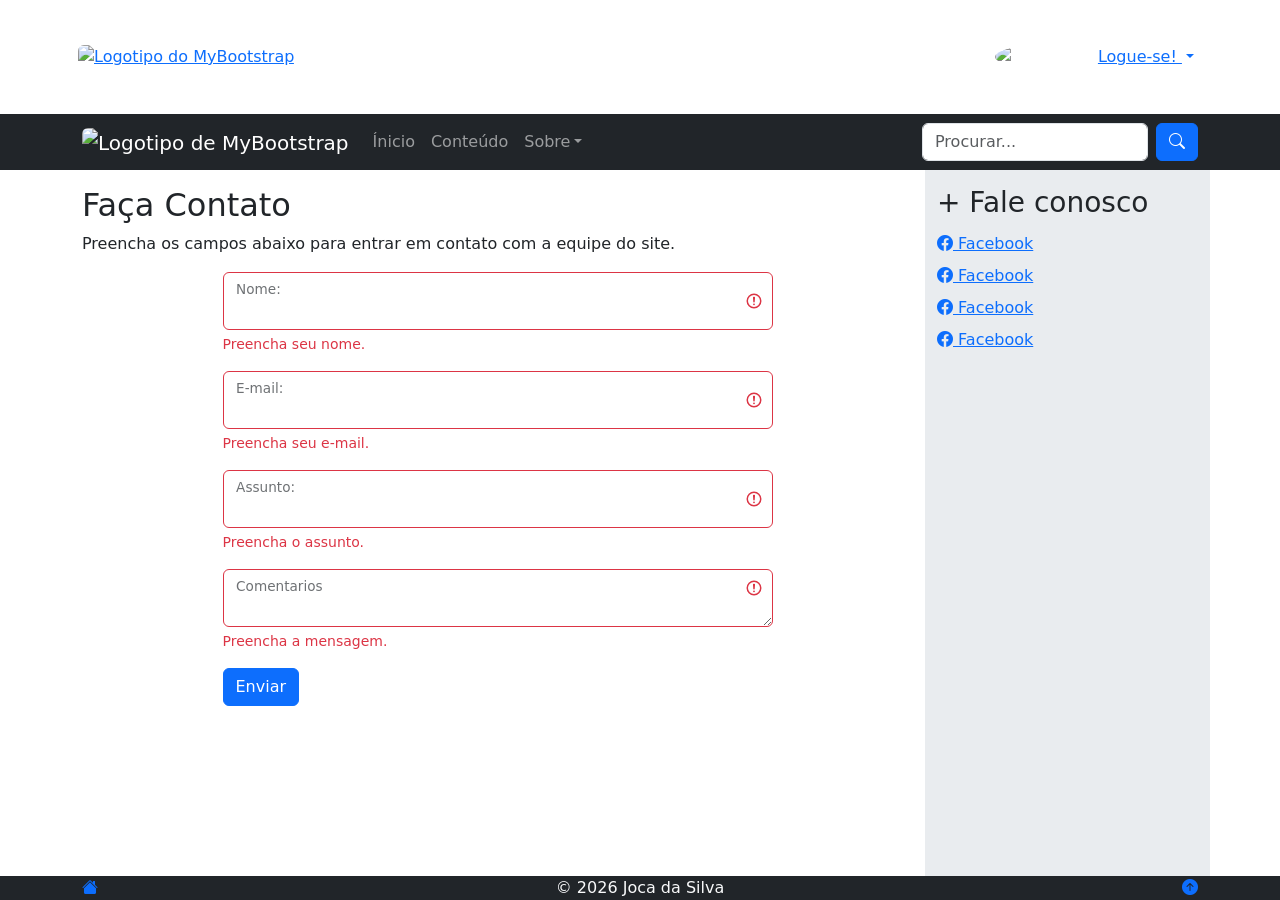
==== pedido.html @ d68b4a7c "atualização no sistema" ====
<!DOCTYPE html>
<html lang="pt-BR">

<head>
    <meta charset="UTF-8">
    <meta name="viewport" content="width=device-width, initial-scale=1.0">
    <!-- Importa o framework Bootstrap 5 CSS -->
    <link href="https://cdn.jsdelivr.net/npm/bootstrap@5.3.8/dist/css/bootstrap.min.css" rel="stylesheet"
        integrity="sha384-sRIl4kxILFvY47J16cr9ZwB07vP4J8+LH7qKQnuqkuIAvNWLzeN8tE5YBujZqJLB" crossorigin="anonymous">
    <link rel="stylesheet" href="https://cdn.jsdelivr.net/npm/bootstrap-icons@1.13.1/font/bootstrap-icons.min.css">
    <link rel="stylesheet" href="css/main.css">
    <title>MyBootstrap</title>
</head>

<body data-bs-theme="light" class="d-flex flex-column min-vh-100">

    <div id="wrap" class="flex-grow-1 d-flex flex-column min-vh-100">
        <header class="bg-black-blueoil">
            <!-- Jumbotron -->
            <div class="container p-2 text-white d-flex flex-column flex-sm-row">

                <div class="d-flex align-items-center gap-2">
                    <a href="index.html">
                        <img class="rounded d-block logotipo" src="img/brasil.png" alt="Logotipo do MyBootstrap">
                    </a>
                    <h1 class="text-black-blueoil text-center">
                        MyBootstrap
                        <small class="d-block">Melhores Designs</small>
                    </h1>
                </div>

                <!-- Se não tem logado -->
                <div class="unlogged dropdown d-flex align-items-center gap-2 justify-content-center p-2 ms-sm-auto">
                    <img class="rounded-circle" src="img/user.png" alt="Logue-se!">
                    <a href="#" class="dropdown-toggle" data-bs-toggle="dropdown">
                        Logue-se!
                    </a>
                    <ul class="dropdown-menu">
                        <li><a class="dropdown-item" href="javascript: void(0)" data-bs-toggle="modal"
                                data-bs-target="#myModal">Fazer login</a></li>
                        <li><a class="dropdown-item" href="sigup.html">Cadastre-se</a></li>
                    </ul>
                </div>

                <!-- Se o usuário está logado -->
                <div class="logged dropdown d-none align-items-center gap-2 justify-content-center p-2 ms-sm-auto">
                    <img class="rounded-circle" src="https://randomuser.me/api/portraits/men/3.jpg" alt="Joca da Silva">
                    <a href="javascript: void(0)" class="dropdown-toggle" data-bs-toggle="dropdown">
                        Joca da Silva
                    </a>
                    <ul class="dropdown-menu">
                        <li><a class="dropdown-item" href="profile.html">Ver perfil</a></li>
                        <li><a class="dropdown-item" href="javascript: void(0)">Sair / Logout</a></li>
                    </ul>
                </div>

            </div>
        </header>

        <nav class="navbar navbar-expand-sm navbar-dark bg-dark sticky-top">
            <div class="container">
                <a class="navbar-brand p-0" href="index.html" data-bs-toggle="tooltip"
                    title="MyBootstrap - Melhores Designs" data-bs-placement="bottom">
                    <img class="rounded" src="img/cafe-removebg-preview.png" alt="Logotipo de MyBootstrap">
                </a>
                <button class="navbar-toggler ms-auto" type="button" data-bs-toggle="collapse"
                    data-bs-target="#mynavbar">
                    <span class="navbar-toggler-icon"></span>
                </button>
                <div class="collapse navbar-collapse" id="mynavbar">
                    <ul class="navbar-nav me-auto">
                        <li class="nav-item">
                            <a class="nav-link" href="index.html">Ínicio</a>
                        </li>
                        <li class="nav-item">
                            <a class="nav-link" href="content.html">Conteúdo</a>
                        </li>
                        <li class="nav-item dropdown">
                            <a class="nav-link dropdown-toggle" href="#" role="button"
                                data-bs-toggle="dropdown">Sobre</a>
                            <ul class="dropdown-menu">
                                <li><a class="dropdown-item" href="about_site.html">Sobre o Site</a></li>
                                <li><a class="dropdown-item" href="about_author.html">Sobre o Autor</a></li>
                                <li>
                                    <hr class="dropdown-divider">
                                </li>
                                <li><a class="dropdown-item" href="contacts.html">Faça Contato</a></li>
                                <li><a class="dropdown-item" href="policies.html">Políticas de Privacidade</a></li>
                            </ul>
                        </li>
                    </ul>
                    <form class="d-flex mt-2 mt-sm-0 ms-0 ms-sm-2">
                        <input class="form-control me-2" type="text" placeholder="Procurar...">
                        <button class="btn btn-primary" type="button"><i class="bi bi-search"></i></button>
                    </form>
                </div>
            </div>
        </nav>

        <main class="flex-grow-1 d-flex">
            <div class="container d-flex">
                <div class="row flex-grow-1">
                    <section class="col-md-8 col-lg-9 bg-body pt-3">
                        <h2>Faça Contato</h2>
                        <p>Preencha os campos abaixo para entrar em contato com a equipe do site.</p>

                        <div class="w-100 mx-auto" style="max-width: 550px;">
                            <form action="" method="get" id="contactForm" class="was-validated">

                                <div class="form-floating mb-3 mt-3">
                                    <input type="text" class="form-control" id="contactName" name="name" required
                                        minlength="2">
                                    <label for="contactName">Nome:</label>
                                    <div class="valid-feedback">&nbsp;</div>
                                    <div class="invalid-feedback">Preencha seu nome.</div>
                                </div>

                                <div class="form-floating mb-3 mt-3">
                                    <input type="email" class="form-control" id="contactEmail" name="email" required>
                                    <label for="contactEmail">E-mail:</label>
                                                                        <div class="valid-feedback">&nbsp;</div>
                                    <div class="invalid-feedback">Preencha seu e-mail.</div>
                                </div>

                                <div class="form-floating mb-3 mt-3">
                                    <input type="text" class="form-control" id="contactSubject" name="subject" required
                                        minlength="3">
                                    <label for="contactSubject">Assunto:</label>
                                                                        <div class="valid-feedback">&nbsp;</div>
                                    <div class="invalid-feedback">Preencha o assunto.</div>
                                </div>

                                <div class="form-floating mb-3 mt-3">
                                    <textarea class="form-control" id="contactMessage" name="message" required
                                        minlength="4"></textarea>
                                    <label for="contactMessage">Comentarios</label>
                                                                        <div class="valid-feedback">&nbsp;</div>
                                    <div class="invalid-feedback">Preencha a mensagem.</div>
                                </div>

                                <div>
                                    <button type="submit" class="btn btn-primary">Enviar</button>
                                </div>

                            </form>
                        </div>

                    </section>

                    <aside class="col-md-4 col-lg-3 bg-body-secondary pt-3">
                        <h3>+ Fale conosco</h3>
                        <ul class="list-unstyled lh-lg mx-auto">
                            <li><a href="https://facebook.com" target="_blank"><i class="bi bi-facebook"></i>
                                    Facebook</a></li>
                            <li><a href="https://facebook.com" target="_blank"><i class="bi bi-facebook"></i>
                                    Facebook</a></li>
                            <li><a href="https://facebook.com" target="_blank"><i class="bi bi-facebook"></i>
                                    Facebook</a></li>
                            <li><a href="https://facebook.com" target="_blank"><i class="bi bi-facebook"></i>
                                    Facebook</a></li>
                        </ul>
                    </aside>
                </div>
            </div>
        </main>

        <footer class="bg-dark text-light">
            <div class="container d-flex justify-content-between align-items-center">
                <a href="index.html"><i class="bi bi-house-fill"></i></a>
                <div>&copy; 2026 Joca da Silva</div>
                <a href="#top"><i class="bi bi-arrow-up-circle-fill"></i></a>
            </div>
        </footer>

    </div>

    <!-- Modal de login -->
    <div class="modal fade" id="myModal">
        <div class="modal-dialog modal-dialog-centered">
            <div class="modal-content">

                <!-- Modal Header -->
                <div class="modal-header">
                    <h4 class="modal-title">Fazer login</h4>
                    <button type="button" class="btn-close" data-bs-dismiss="modal"></button>
                </div>

                <!-- Modal body -->
                <div class="modal-body">

                    <div class="alert alert-danger alert-dismissible fade show">
                        <button type="button" class="btn-close" data-bs-dismiss="alert"></button>
                        <strong>Oooops!</strong> Algo errado não está certo!
                    </div>

                    <form>
                        <div class="form-floating mb-3 mt-3">
                            <input type="text" class="form-control" id="email" placeholder="Enter email" name="email">
                            <label for="email">Email</label>
                        </div>

                        <div class="form-floating mt-3 mb-3">
                            <input type="password" class="form-control" id="pwd" placeholder="Enter password"
                                name="pswd">
                            <label for="pwd">Password</label>
                        </div>

                        <div class="d-flex justify-content-between align-items-center">
                            <button type="submit" class="btn btn-primary"><i class="bi bi-box-arrow-in-right"></i>
                                Entrar</button>
                            <span class="text-center"><a href="javascript:void(0)">Recuperar senha</a></span>
                        </div>
                    </form>
                </div>

                <!-- Modal footer -->
                <div class="modal-footer">
                    <button type="button" class="btn btn-danger" data-bs-dismiss="modal">Fechar</button>
                </div>

            </div>
        </div>
    </div>

    <!-- Importa o framework Bootstrap 5 JavaScript -->
    <script src="https://cdn.jsdelivr.net/npm/bootstrap@5.3.8/dist/js/bootstrap.bundle.min.js"
        integrity="sha384-FKyoEForCGlyvwx9Hj09JcYn3nv7wiPVlz7YYwJrWVcXK/BmnVDxM+D2scQbITxI"
        crossorigin="anonymous"></script>
    <script src="js/scripts.js"></script>
</body>

</html>
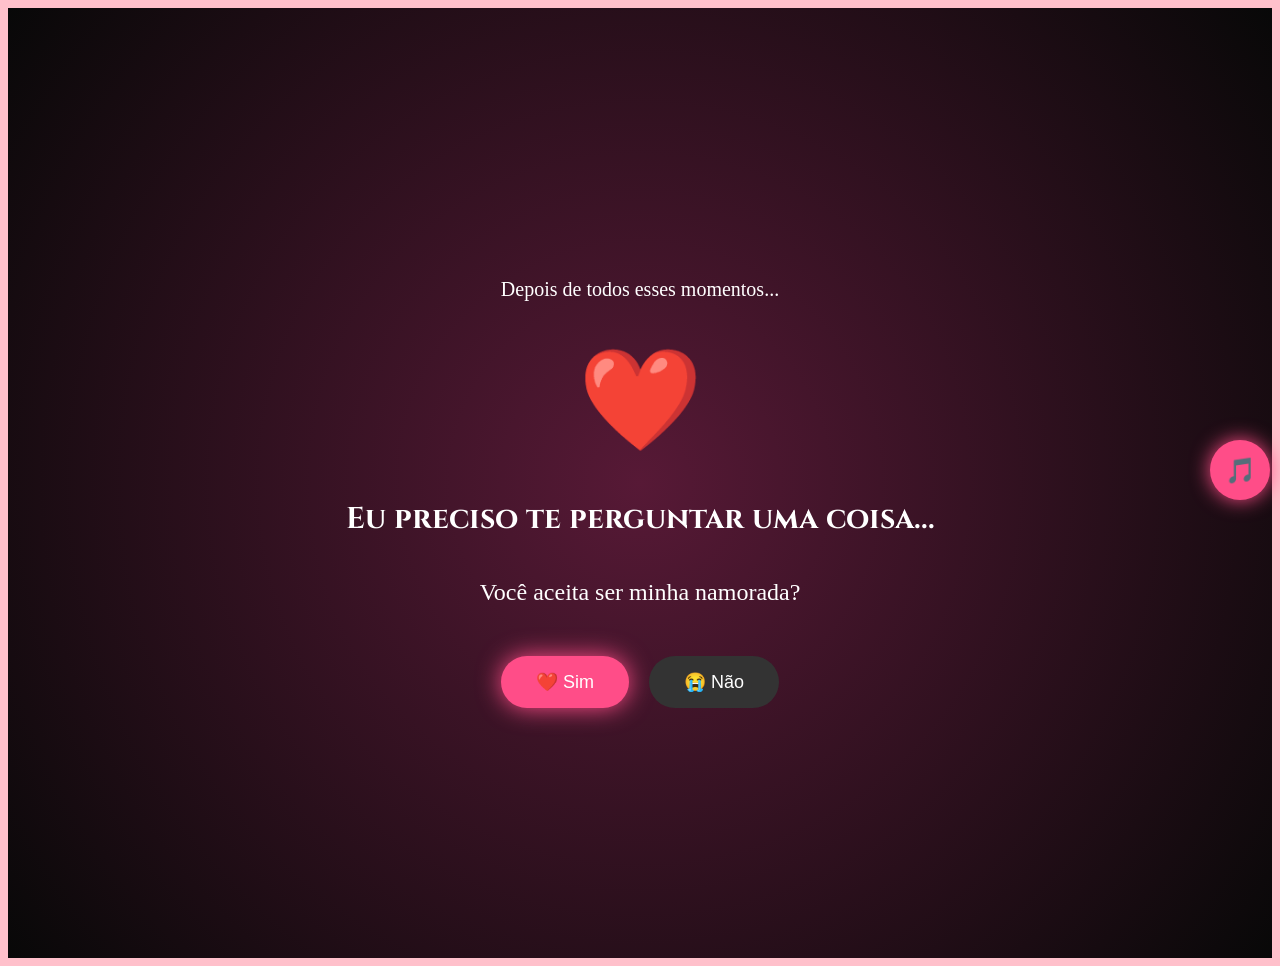
==== commit 6b098d9b: "atualização final." ====
--- a/pedido.html
+++ b/pedido.html
@@ -5,228 +5,109 @@
     <meta charset="UTF-8">
     <meta name="viewport" content="width=device-width, initial-scale=1.0">
     <!-- Importa o framework Bootstrap 5 CSS -->
-    <link href="https://cdn.jsdelivr.net/npm/bootstrap@5.3.8/dist/css/bootstrap.min.css" rel="stylesheet"
-        integrity="sha384-sRIl4kxILFvY47J16cr9ZwB07vP4J8+LH7qKQnuqkuIAvNWLzeN8tE5YBujZqJLB" crossorigin="anonymous">
+    <link rel="preconnect" href="https://fonts.googleapis.com">
+    <link
+        href="https://fonts.googleapis.com/css2?family=Cinzel:wght@500;700&family=Poppins:wght@300;400;600&display=swap"
+        rel="stylesheet">
     <link rel="stylesheet" href="https://cdn.jsdelivr.net/npm/bootstrap-icons@1.13.1/font/bootstrap-icons.min.css">
-    <link rel="stylesheet" href="css/main.css">
-    <title>MyBootstrap</title>
+    <link rel="stylesheet" href="CSS/pedido.css">
+    <title>Pedido-de-Namoro</title>
 </head>
 
-<body data-bs-theme="light" class="d-flex flex-column min-vh-100">
+<body data-bs-theme="dark" class="d-flex flex-column min-vh-100">
 
-    <div id="wrap" class="flex-grow-1 d-flex flex-column min-vh-100">
-        <header class="bg-black-blueoil">
-            <!-- Jumbotron -->
-            <div class="container p-2 text-white d-flex flex-column flex-sm-row">
 
-                <div class="d-flex align-items-center gap-2">
-                    <a href="index.html">
-                        <img class="rounded d-block logotipo" src="img/brasil.png" alt="Logotipo do MyBootstrap">
-                    </a>
-                    <h1 class="text-black-blueoil text-center">
-                        MyBootstrap
-                        <small class="d-block">Melhores Designs</small>
-                    </h1>
-                </div>
 
-                <!-- Se não tem logado -->
-                <div class="unlogged dropdown d-flex align-items-center gap-2 justify-content-center p-2 ms-sm-auto">
-                    <img class="rounded-circle" src="img/user.png" alt="Logue-se!">
-                    <a href="#" class="dropdown-toggle" data-bs-toggle="dropdown">
-                        Logue-se!
-                    </a>
-                    <ul class="dropdown-menu">
-                        <li><a class="dropdown-item" href="javascript: void(0)" data-bs-toggle="modal"
-                                data-bs-target="#myModal">Fazer login</a></li>
-                        <li><a class="dropdown-item" href="sigup.html">Cadastre-se</a></li>
-                    </ul>
-                </div>
+    <div class="heart-zoom">
+        <svg viewBox="0 0 100 100">
+            <path d="
+        M50 85
+        C20 60 5 40 20 20
+        C35 0 50 20 50 30
+        C50 20 65 0 80 20
+        C95 40 80 60 50 85Z" />
+        </svg>
+    </div>
+    <!DOCTYPE html>
+    <html lang="pt-BR">
 
-                <!-- Se o usuário está logado -->
-                <div class="logged dropdown d-none align-items-center gap-2 justify-content-center p-2 ms-sm-auto">
-                    <img class="rounded-circle" src="https://randomuser.me/api/portraits/men/3.jpg" alt="Joca da Silva">
-                    <a href="javascript: void(0)" class="dropdown-toggle" data-bs-toggle="dropdown">
-                        Joca da Silva
-                    </a>
-                    <ul class="dropdown-menu">
-                        <li><a class="dropdown-item" href="profile.html">Ver perfil</a></li>
-                        <li><a class="dropdown-item" href="javascript: void(0)">Sair / Logout</a></li>
-                    </ul>
-                </div>
+    <head>
+
+        <meta charset="UTF-8">
+        <meta name="viewport" content="width=device-width, initial-scale=1.0">
+
+        <title>Um pedido ❤️</title>
+
+        <link rel="stylesheet" href="CSS/main.css">
+
+        <link
+            href="https://fonts.googleapis.com/css2?family=Cinzel:wght@600&family=Poppins:wght@300;400;600&display=swap"
+            rel="stylesheet">
+
+    </head>
+
+
+    <body>
+
+
+        <div class="pedido-container">
+
+
+            <p class="frase">
+                Depois de todos esses momentos...
+            </p>
+
+
+            <div class="heart-final">
+                ❤️
+            </div>
+
+
+            <h1>
+                Eu preciso te perguntar uma coisa...
+            </h1>
+
+
+            <h2>
+                Você aceita ser minha namorada?
+            </h2>
+
+
+            <div class="botoes">
+
+
+                <button id="sim">
+                    ❤️ Sim
+                </button>
+
+
+                <button id="nao">
+                    😭 Não
+                </button>
+
 
             </div>
-        </header>
 
-        <nav class="navbar navbar-expand-sm navbar-dark bg-dark sticky-top">
-            <div class="container">
-                <a class="navbar-brand p-0" href="index.html" data-bs-toggle="tooltip"
-                    title="MyBootstrap - Melhores Designs" data-bs-placement="bottom">
-                    <img class="rounded" src="img/cafe-removebg-preview.png" alt="Logotipo de MyBootstrap">
-                </a>
-                <button class="navbar-toggler ms-auto" type="button" data-bs-toggle="collapse"
-                    data-bs-target="#mynavbar">
-                    <span class="navbar-toggler-icon"></span>
-                </button>
-                <div class="collapse navbar-collapse" id="mynavbar">
-                    <ul class="navbar-nav me-auto">
-                        <li class="nav-item">
-                            <a class="nav-link" href="index.html">Ínicio</a>
-                        </li>
-                        <li class="nav-item">
-                            <a class="nav-link" href="content.html">Conteúdo</a>
-                        </li>
-                        <li class="nav-item dropdown">
-                            <a class="nav-link dropdown-toggle" href="#" role="button"
-                                data-bs-toggle="dropdown">Sobre</a>
-                            <ul class="dropdown-menu">
-                                <li><a class="dropdown-item" href="about_site.html">Sobre o Site</a></li>
-                                <li><a class="dropdown-item" href="about_author.html">Sobre o Autor</a></li>
-                                <li>
-                                    <hr class="dropdown-divider">
-                                </li>
-                                <li><a class="dropdown-item" href="contacts.html">Faça Contato</a></li>
-                                <li><a class="dropdown-item" href="policies.html">Políticas de Privacidade</a></li>
-                            </ul>
-                        </li>
-                    </ul>
-                    <form class="d-flex mt-2 mt-sm-0 ms-0 ms-sm-2">
-                        <input class="form-control me-2" type="text" placeholder="Procurar...">
-                        <button class="btn btn-primary" type="button"><i class="bi bi-search"></i></button>
-                    </form>
-                </div>
-            </div>
-        </nav>
 
-        <main class="flex-grow-1 d-flex">
-            <div class="container d-flex">
-                <div class="row flex-grow-1">
-                    <section class="col-md-8 col-lg-9 bg-body pt-3">
-                        <h2>Faça Contato</h2>
-                        <p>Preencha os campos abaixo para entrar em contato com a equipe do site.</p>
+        </div>
 
-                        <div class="w-100 mx-auto" style="max-width: 550px;">
-                            <form action="" method="get" id="contactForm" class="was-validated">
 
-                                <div class="form-floating mb-3 mt-3">
-                                    <input type="text" class="form-control" id="contactName" name="name" required
-                                        minlength="2">
-                                    <label for="contactName">Nome:</label>
-                                    <div class="valid-feedback">&nbsp;</div>
-                                    <div class="invalid-feedback">Preencha seu nome.</div>
-                                </div>
+        <audio id="musica" loop>
+            <source src="mp3/sopramim.weba" type="audio/mpeg">
+        </audio>
 
-                                <div class="form-floating mb-3 mt-3">
-                                    <input type="email" class="form-control" id="contactEmail" name="email" required>
-                                    <label for="contactEmail">E-mail:</label>
-                                                                        <div class="valid-feedback">&nbsp;</div>
-                                    <div class="invalid-feedback">Preencha seu e-mail.</div>
-                                </div>
+        <button id="playMusic">
+            🎵
+        </button>
+        </div>
+        <!-- Importa o framework Bootstrap 5 JavaScript -->
+        <script src="https://cdn.jsdelivr.net/npm/bootstrap@5.3.8/dist/js/bootstrap.bundle.min.js"
+            integrity="sha384-FKyoEForCGlyvwx9Hj09JcYn3nv7wiPVlz7YYwJrWVcXK/BmnVDxM+D2scQbITxI"
+            crossorigin="anonymous"></script>
+        <script src="js/scripts.js"></script>
+        <script src="js/pedido.js"></script>
 
-                                <div class="form-floating mb-3 mt-3">
-                                    <input type="text" class="form-control" id="contactSubject" name="subject" required
-                                        minlength="3">
-                                    <label for="contactSubject">Assunto:</label>
-                                                                        <div class="valid-feedback">&nbsp;</div>
-                                    <div class="invalid-feedback">Preencha o assunto.</div>
-                                </div>
 
-                                <div class="form-floating mb-3 mt-3">
-                                    <textarea class="form-control" id="contactMessage" name="message" required
-                                        minlength="4"></textarea>
-                                    <label for="contactMessage">Comentarios</label>
-                                                                        <div class="valid-feedback">&nbsp;</div>
-                                    <div class="invalid-feedback">Preencha a mensagem.</div>
-                                </div>
+    </body>
 
-                                <div>
-                                    <button type="submit" class="btn btn-primary">Enviar</button>
-                                </div>
-
-                            </form>
-                        </div>
-
-                    </section>
-
-                    <aside class="col-md-4 col-lg-3 bg-body-secondary pt-3">
-                        <h3>+ Fale conosco</h3>
-                        <ul class="list-unstyled lh-lg mx-auto">
-                            <li><a href="https://facebook.com" target="_blank"><i class="bi bi-facebook"></i>
-                                    Facebook</a></li>
-                            <li><a href="https://facebook.com" target="_blank"><i class="bi bi-facebook"></i>
-                                    Facebook</a></li>
-                            <li><a href="https://facebook.com" target="_blank"><i class="bi bi-facebook"></i>
-                                    Facebook</a></li>
-                            <li><a href="https://facebook.com" target="_blank"><i class="bi bi-facebook"></i>
-                                    Facebook</a></li>
-                        </ul>
-                    </aside>
-                </div>
-            </div>
-        </main>
-
-        <footer class="bg-dark text-light">
-            <div class="container d-flex justify-content-between align-items-center">
-                <a href="index.html"><i class="bi bi-house-fill"></i></a>
-                <div>&copy; 2026 Joca da Silva</div>
-                <a href="#top"><i class="bi bi-arrow-up-circle-fill"></i></a>
-            </div>
-        </footer>
-
-    </div>
-
-    <!-- Modal de login -->
-    <div class="modal fade" id="myModal">
-        <div class="modal-dialog modal-dialog-centered">
-            <div class="modal-content">
-
-                <!-- Modal Header -->
-                <div class="modal-header">
-                    <h4 class="modal-title">Fazer login</h4>
-                    <button type="button" class="btn-close" data-bs-dismiss="modal"></button>
-                </div>
-
-                <!-- Modal body -->
-                <div class="modal-body">
-
-                    <div class="alert alert-danger alert-dismissible fade show">
-                        <button type="button" class="btn-close" data-bs-dismiss="alert"></button>
-                        <strong>Oooops!</strong> Algo errado não está certo!
-                    </div>
-
-                    <form>
-                        <div class="form-floating mb-3 mt-3">
-                            <input type="text" class="form-control" id="email" placeholder="Enter email" name="email">
-                            <label for="email">Email</label>
-                        </div>
-
-                        <div class="form-floating mt-3 mb-3">
-                            <input type="password" class="form-control" id="pwd" placeholder="Enter password"
-                                name="pswd">
-                            <label for="pwd">Password</label>
-                        </div>
-
-                        <div class="d-flex justify-content-between align-items-center">
-                            <button type="submit" class="btn btn-primary"><i class="bi bi-box-arrow-in-right"></i>
-                                Entrar</button>
-                            <span class="text-center"><a href="javascript:void(0)">Recuperar senha</a></span>
-                        </div>
-                    </form>
-                </div>
-
-                <!-- Modal footer -->
-                <div class="modal-footer">
-                    <button type="button" class="btn btn-danger" data-bs-dismiss="modal">Fechar</button>
-                </div>
-
-            </div>
-        </div>
-    </div>
-
-    <!-- Importa o framework Bootstrap 5 JavaScript -->
-    <script src="https://cdn.jsdelivr.net/npm/bootstrap@5.3.8/dist/js/bootstrap.bundle.min.js"
-        integrity="sha384-FKyoEForCGlyvwx9Hj09JcYn3nv7wiPVlz7YYwJrWVcXK/BmnVDxM+D2scQbITxI"
-        crossorigin="anonymous"></script>
-    <script src="js/scripts.js"></script>
-</body>
-
-</html>+    </html>
--- a/CSS/pedido.css
+++ b/CSS/pedido.css
@@ -0,0 +1,276 @@
+:root {
+    --text-black-blueoil: magenta;
+    --bg-black-blueoil: pink;
+}
+body {
+    background: var(--bg-black-blueoil);
+    background-size: cover;
+    background-position: center;
+    background-attachment: fixed;
+    z-index: 0;
+
+}
+.heart-zoom {
+
+    position: fixed;
+    inset: 0;
+
+    display: flex;
+    justify-content: center;
+    align-items: center;
+
+    pointer-events: none;
+    z-index: -1;
+
+}
+
+
+.heart-zoom svg {
+
+    width: 100px;
+    height: 100px;
+
+    fill: #ff4d88;
+
+    opacity: 0;
+
+    transform: scale(0.05);
+
+    animation:
+
+        aproximar 4s linear infinite;
+
+
+    filter:
+        drop-shadow(0 0 20px #ff4d88);
+
+}
+
+
+
+@keyframes aproximar {
+
+
+    0% {
+
+        transform: scale(0.05);
+
+        opacity: 0;
+
+        filter: blur(10px);
+
+    }
+
+
+
+    15% {
+
+        opacity: 1;
+
+        filter: blur(5px);
+
+    }
+
+
+
+    70% {
+
+        transform: scale(8);
+
+        opacity: 0.8;
+
+        filter: blur(2px);
+
+    }
+
+
+
+    100% {
+
+        transform: scale(20);
+
+        opacity: 0;
+
+        filter: blur(15px);
+
+    }
+
+}
+
+
+
+#playMusic {
+
+    position: fixed;
+
+    bottom: 400px;
+    right: 10px;
+
+    width: 60px;
+    height: 60px;
+
+    border-radius: 50%;
+
+    border: none;
+
+    background: #ff4d88;
+
+    color: white;
+
+    font-size: 25px;
+
+    cursor: pointer;
+
+    box-shadow:
+        0 0 20px #ff4d88;
+
+    z-index: 10;
+
+}
+.pedido-container{
+
+    min-height:100vh;
+
+    display:flex;
+
+    flex-direction:column;
+
+    justify-content:center;
+
+    align-items:center;
+
+    text-align:center;
+
+    padding:25px;
+
+    background:
+    radial-gradient(circle,
+    #571936,
+    #080808);
+
+    color:white;
+    z-index: 1;
+
+}
+
+
+
+.frase{
+
+    font-size:20px;
+
+    opacity:0;
+
+    animation:aparecer 2s forwards;
+    z-index: 1;
+
+}
+
+
+
+.heart-final{
+
+    font-size:100px;
+
+    margin:20px;
+
+    animation:pulsar 1.5s infinite;
+    
+    z-index: 1;
+}
+
+
+
+h1{
+
+    font-family:'Cinzel';
+
+    font-size:30px;
+    
+    z-index: 1;
+}
+
+
+
+h2{
+
+    font-weight:300;
+    z-index: 1;
+}
+
+
+
+.botoes{
+
+    display:flex;
+
+    gap:20px;
+
+    margin-top:30px;
+ z-index: 1;
+}
+
+
+
+.botoes button{
+
+    padding:15px 35px;
+
+    border:none;
+
+    border-radius:50px;
+
+    font-size:18px;
+
+    cursor:pointer;
+z-index: 1;
+}
+
+
+
+#sim{
+
+    background:#ff4d88;
+
+    color:white;
+
+    box-shadow:
+    0 0 25px #ff4d88;
+z-index: 1;
+}
+
+
+
+#nao{
+
+    background:#333;
+
+    color:white;
+
+    position:relative;
+    z-index: 1;
+}
+
+
+
+@keyframes pulsar{
+
+    50%{
+
+        transform:scale(1.15);
+
+    }
+
+}
+
+
+
+@keyframes aparecer{
+
+    to{
+
+        opacity:1;
+
+    }
+
+}
--- a/CSS/main.css
+++ b/CSS/main.css
@@ -0,0 +1,285 @@
+/* Tema das páginas(CSS) */
+/* Cores personalizadas */
+:root {
+    --text-black-blueoil: magenta;
+    --bg-black-blueoil: pink;
+}
+
+body {
+    background: var(--bg-black-blueoil);
+    background-size: cover;
+    background-position: center;
+    background-attachment: fixed;
+
+}
+
+.imagens {
+    position: relative;
+    z-index: 2;
+    display: flex;
+    flex-direction: column;
+    align-items: center;
+    gap: 40px;
+    margin-top: 40px;
+}
+
+.foto-card {
+    width: 300px;
+    cursor: pointer;
+}
+
+.foto-card img {
+    width: 100%;
+    border-radius: 20px;
+    transition: .4s;
+    box-shadow: 0 8px 20px rgba(0, 0, 0, .4);
+}
+
+.foto-card img:hover {
+    transform: scale(1.03);
+}
+
+.mensagem {
+
+    background: rgb(245, 67, 97);
+    color: #f7f7f7;
+
+    margin-top: -15px;
+
+    border-radius: 0 0 20px 20px;
+
+    padding: 0 20px;
+
+    max-height: 0;
+
+    overflow: hidden;
+
+    opacity: 0;
+
+    transition: .8s ease;
+}
+
+.foto-card.ativa .mensagem {
+
+    max-height: 1000px;
+
+    opacity: 1;
+
+    padding: 20px;
+}
+
+.foto-card.ativa img {
+
+    transform: scale(1.04);
+}
+
+.card {
+    width: 700px;
+    margin: auto;
+    padding: 30px;
+
+    background: rgba(20, 20, 20, .75);
+
+    border: 1px solid #b00020;
+
+    border-radius: 15px;
+
+    backdrop-filter: blur(5px);
+
+    margin-top: 80px;
+
+    transition: .4s;
+}
+
+.card:hover {
+    transform: translateY(-8px);
+    box-shadow: 0 0 25px #b00020;
+}
+
+/* ========================= */
+.heart-zoom {
+
+    position: fixed;
+    inset: 0;
+
+    display: flex;
+    justify-content: center;
+    align-items: center;
+
+    pointer-events: none;
+
+}
+
+
+.heart-zoom svg {
+
+    width: 100px;
+    height: 100px;
+
+    fill: #ff4d88;
+
+    opacity: 0;
+
+    transform: scale(0.05);
+
+    animation:
+
+        aproximar 4s linear infinite;
+
+
+    filter:
+        drop-shadow(0 0 20px #ff4d88);
+
+}
+
+
+
+@keyframes aproximar {
+
+
+    0% {
+
+        transform: scale(0.05);
+
+        opacity: 0;
+
+        filter: blur(10px);
+
+    }
+
+
+
+    15% {
+
+        opacity: 1;
+
+        filter: blur(5px);
+
+    }
+
+
+
+    70% {
+
+        transform: scale(8);
+
+        opacity: 0.8;
+
+        filter: blur(2px);
+
+    }
+
+
+
+    100% {
+
+        transform: scale(20);
+
+        opacity: 0;
+
+        filter: blur(15px);
+
+    }
+
+}
+
+
+
+#playMusic {
+
+    position: fixed;
+
+    bottom: 400px;
+    right: 10px;
+
+    width: 60px;
+    height: 60px;
+
+    border-radius: 50%;
+
+    border: none;
+
+    background: #ff4d88;
+
+    color: white;
+
+    font-size: 25px;
+
+    cursor: pointer;
+
+    box-shadow:
+        0 0 20px #ff4d88;
+
+    z-index: 10;
+
+}
+
+.next-container{
+
+    width:100%;
+
+    display:flex;
+
+    justify-content:center;
+
+    margin:80px 0 10px;
+
+}
+
+
+
+.next-btn{
+
+    display:flex;
+
+    align-items:center;
+
+    gap:10px;
+
+    padding:15px 15px;
+
+    border-radius:50px;
+
+    text-decoration:none;
+
+    color:white;
+
+    font-family:'Poppins',sans-serif;
+
+    background:rgba(255,77,136,.18);
+
+    border:1px solid rgba(255,77,136,.5);
+
+    backdrop-filter:blur(10px);
+
+    box-shadow:0 0 25px rgba(255,77,136,.4);
+
+    transition:.35s;
+
+}
+
+
+
+.next-btn:hover{
+
+    transform:scale(1.05);
+
+    box-shadow:0 0 40px rgba(255,77,136,.8);
+
+}
+
+
+
+.next-btn i{
+
+    transition:.35s;
+
+}
+
+
+
+.next-btn:hover i{
+
+    transform:translateX(8px);
+
+}
